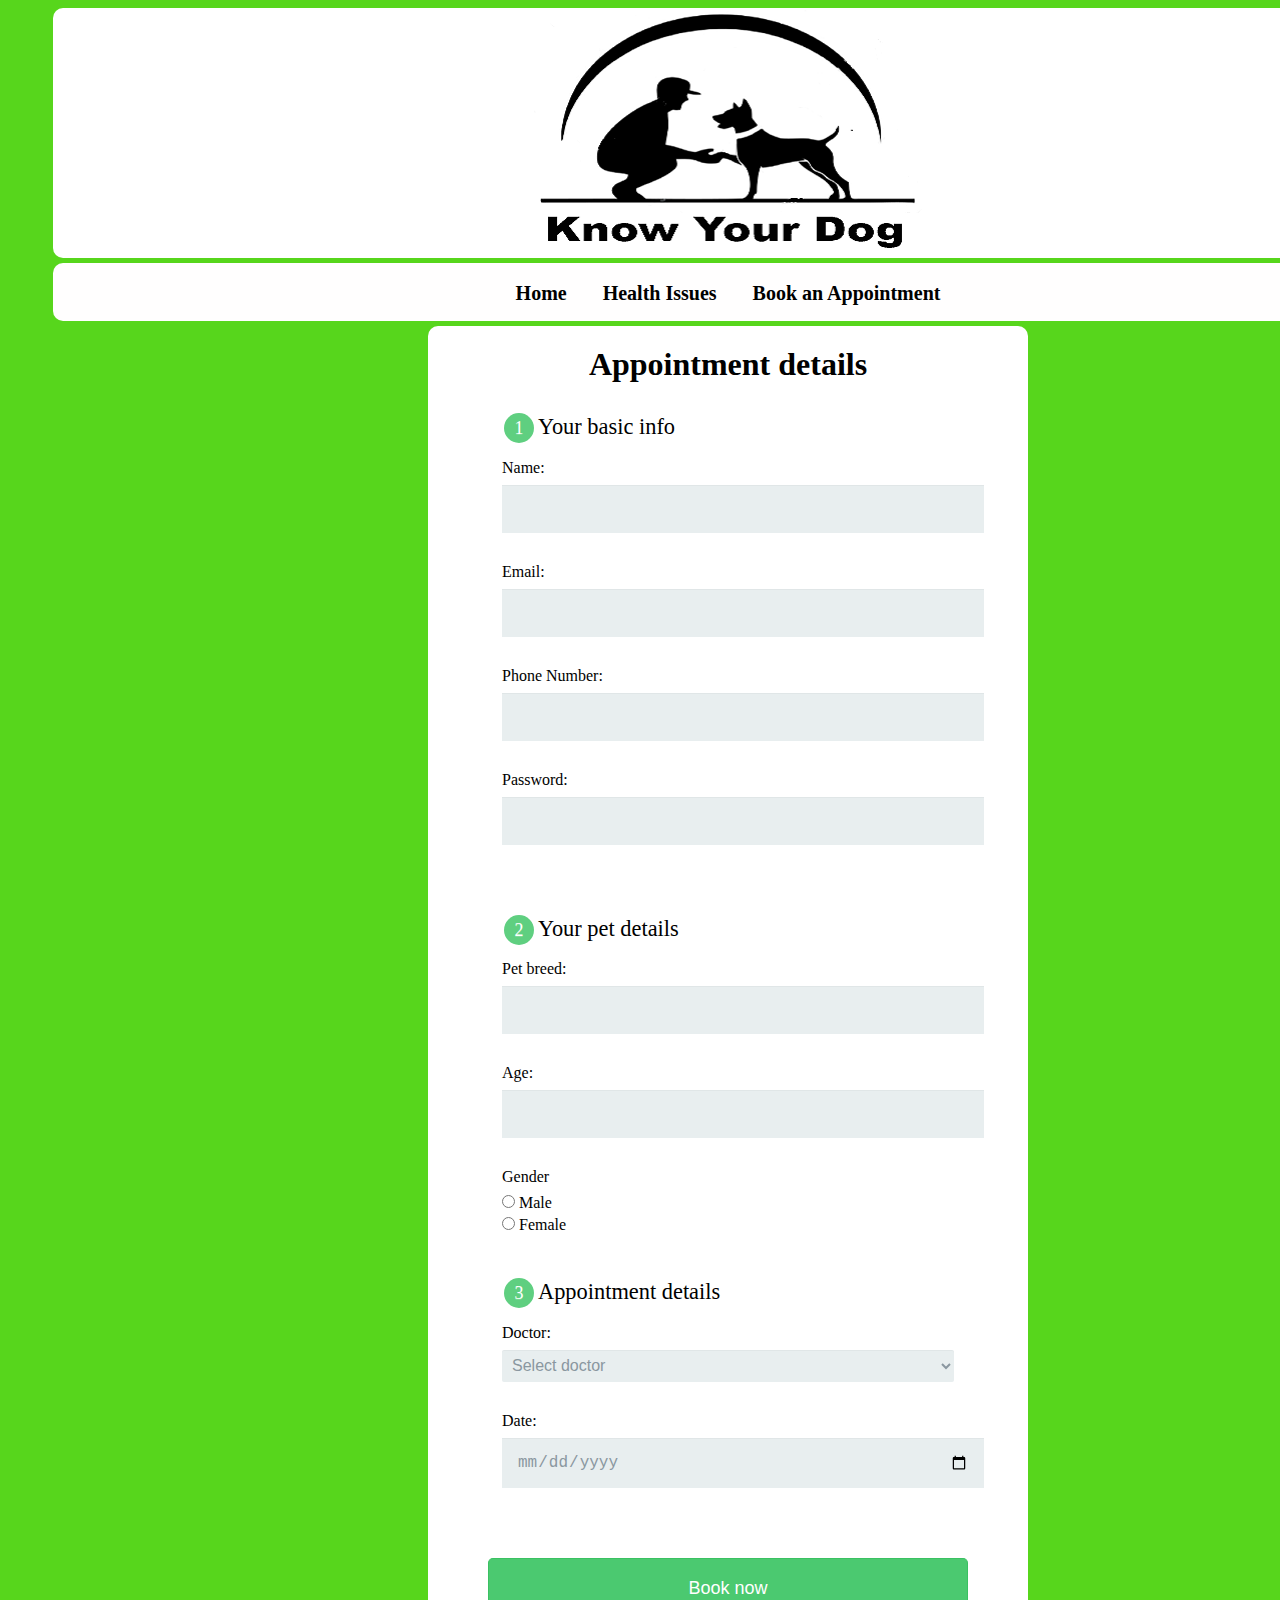
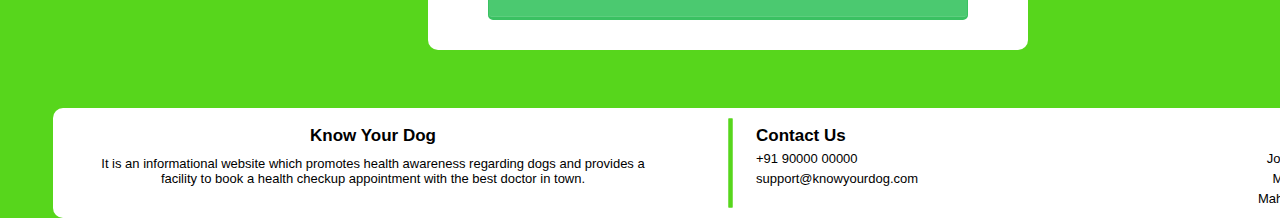
==== booking.html @ abc27318 "Appointment page added" ====
<!DOCTYPE html>
<!--
To change this license header, choose License Headers in Project Properties.
To change this template file, choose Tools | Templates
and open the template in the editor.
-->
<html>
    <head>
        <title>TODO supply a title</title>
        <meta charset="UTF-8">
        <meta name="viewport" content="width=device-width, initial-scale=1.0">
        <link rel="stylesheet" href="style.css">
        <link href='https://fonts.googleapis.com/css?family=Caladea' rel='stylesheet'>

    </head>
    <body>
        <header>
            <div class="logo"><div class="log_img"><p></p></div></div>
            <div class="nav">
                <ul>
  <li><a href="#">Home</a></li>
  <li><a href="#">Health Issues</a></li>
  <li><a href="#">Book an Appointment</a></li>
  
</ul>
            </div>
        </header>
        <div class="appointment">
            <form method="post">
      
                <h1>Appointment details</h1>
                
                <fieldset>
                  <legend><span class="number">1</span>Your basic info</legend>
                  <label for="name">Name:</label>
                  <input type="text" id="name" name="user_name">
                  
                  <label for="mail">Email:</label>
                  <input type="text" id="mail" name="user_email">
                  
                  <label for="phone">Phone Number:</label>
                  <input type="text" id="phone" name="user_phone">

                  <label for="password">Password:</label>
                  <input type="text" id="pass" name="user_pass">
                  
                </fieldset>
                
                <fieldset>
                  <legend><span class="number">2</span>Your pet details</legend>
                  <label for="pet_breed">Pet breed:</label>
                  <input type="text" id="breed"  name="breed">
                  
                  <label for="age">Age:</label>
                  <input type="text" id="age"  name="age">
                  
                  <label>Gender</label>
                  <input type="radio" id="male" value="Male" name="gender"><label for="male" class="light">Male</label><br>
                  <input type="radio" id="female" value="Female" name="gender"><label for="female" class="light">Female</label><br>
                </fieldset>
                
                <fieldset>
                  <legend><span class="number">3</span>Appointment details</legend>
                <label for="doctor">Doctor:</label>
                <select id="doctor" name="doctor">
                    <option value="thane" selected disabled hidden style='display: none' value=''>Select doctor</option>
                    <option value="thane">Dr. Kush Aswani, The Pet Hub, Thane(W)</option>
                    <option value="mulund">Dr. Ravi Taneja, Ultimate pet care, Mulund(W)</option>
                    <option value="dadar">Dr. Teena Agarwal, Pet Plus, Dadar(E)</option>
                    <option value="borivali">Dr. Riya Chaturvedi, The Paw Palace, Borivali(E)</option>
                    <option value="jogeshwari">Dr. Mukesh Rathod, Pet paradise, Jogeshwari(W)</option>
                   </select>
                
                  <label>Date:</label>
                  <input type="Date" id="date" name="date">
                       </fieldset>
                
                <button type="submit">Book now</button>
              </form>
              
        </div>
        <footer>
            <div id="web" style="text-align: center">
                <p style="font-size: 17px; font-weight: 600; padding-bottom: 5px">Know Your Dog</p>
                <p>It is an informational website which promotes health awareness regarding dogs and provides a facility to book a health checkup appointment with the best doctor in town.</p>
            </div>
            <div class="part"></div>
            <div id="contact" style="text-align: left">
                <p style="font-size: 17px; font-weight: 600">Contact Us</p>
                <p>+91 90000 00000</p>
                <p>support@knowyourdog.com</p>
            </div>
            <div id="address" style="text-align: right">
                <p style="font-size: 17px; font-weight: 600">Address</p>
                <p>Jogeshwari- East,</p>
                <p>Mumbai-400060,</p>
                <p>Maharashtra, India.</p>
            </div>
        </footer>
    </body>
</html>
---- style.css ----
/*
To change this license header, choose License Headers in Project Properties.
To change this template file, choose Tools | Templates
and open the template in the editor.
*/
/* 
    Created on : 28 Oct, 2020, 10:25:40 AM
    Author     : SUSHANT
*/

body{
    position: relative;
width: 1440px;
height: 1024px;

background: #57D61C;
}

.logo{
    position: absolute;
width: 1350px;
height: 250px;
left: 45px;


background: #FFFFFF;
border-radius: 10px;
}

.log_img{
    position:absolute;
    width:390px;
    height:250px;
    left:480px;
    background: url(Logo.png);
    
}

.nav{
    position: absolute;
width: 1350px;
height: 58px;
left: 45px;
top: 255px;

background: #FFFEFE;
border-radius: 10px;
}
ul {
  list-style-type: none;
  margin-top: 2.5px;
  padding:0px;
  overflow: hidden;
  text-align: center;
  
}

li {
    display: inline-block;
    
}

li a {
  display: inline-block;
  color: black;
  text-align: center;
  padding: 16px;
  text-decoration: none ;
  font-weight: bold;
  font-size: 20px;
  border-radius: 10px;
}

li a:hover {
  background-color: #57D61C;
}

.content{
    position: absolute;
width: 1190px;
height: 850px;
left: 125px;
top: 318px;

background: #FFFFFF;
border-radius: 10px;
}

#intro{
    position: absolute;
width: 1100px;
height: 520px;
left: 45px;
top: 36px;

background: url(bg.jpg);
border: 5px solid #57D61C;
border-radius: 20px;
}

.outer{
    position: absolute;
    width: 900px;
    height: 420px;
    left: 100px;
    top: 50px;
    background: rgba(255,255,255,0.3);
    border: 1px solid black;
    border-radius: 20px;
    text-align: center;
    font-family: 'Caladea'
}



#testimonials{
    position: absolute;
width: 1100px;
height: 240px;
left: 45px;
top: 580px;

background: #FFFFFF;
border: 5px solid #57D61C;

border-radius: 20px;
}

#photo1{
    
    position: absolute;
    
width: 158px;
height: 204px;
left: 26px;
top: 13px;
background: url(photo1.jpg);
border-radius: 10px 0px 10px 10px;
border: 5px solid #57D61C;
}

#testi1{
    position: absolute;
width: 330px;
height: 150px;
left: 194px;
top: 13px;

background: #C4C4C4;
border-radius: 0px 10px 10px 0px;
}

#testi1 .s{
    padding: 10px;
    padding-bottom: 0px;
    margin-top:0px;
    text-align: left;
}
#testi1 .b{
    padding: 10px;
    padding-bottom: 0px;
    margin-top:0px;
    text-align: right;
}

#photo2{
    position: absolute;
width: 158px;
height: 204px;
left: 906px;
top: 13px;

background: url(photo2.jpg);
border-radius: 0px 10px 10px 10px;
border: 5px solid #57D61C;
}

#testi2{
    position: absolute;
width: 330px;
height: 150px;
left: 576px;
top: 13px;

background: #C4C4C4;
border-radius: 10px 0px 0px 10px;
}

#testi2 .s{
    padding: 10px;
    padding-bottom: 0px;
    margin-top:0px;
    text-align: right;
}
#testi2 .b{
    padding: 10px;
    padding-bottom: 0px;
    margin-top:0px;
    text-align: left
}

footer{
    
    position: absolute;
width: 1350px;
height: 110px;
left: 45px;
top: 1700px;

background: #FFFFFF;
border-radius: 10px;
}

#web{
    position: absolute;
width: 580px;
height: 85px;
left: 30px;
top: 12.5px;


}

.part{
    position: absolute;
width: 85px;
height: 0px;
left: 632.5px;
top: 52.5px;

background: #57D61C;
border: 2px solid #57D61C;
transform: rotate(90deg)
}

#contact{
    position: absolute;
width: 273px;
height: 85px;
left: 698px;
top: 12.5px;


}

#address{
    position: absolute;
width: 273px;
height: 85px;
left: 1049px;
top: 12.5px;


}

footer p {
    margin-top:5px;
    font-family: sans-serif;
    font-weight: 400;
    font-size: 13px;
    padding:5px;
    padding-top: 0px;
    padding-bottom: 0px;
    margin-bottom:0px;
    color: black;
}


/* For Form */
.appointment{
position: absolute;
width: 600px;
height: auto;
left: 50%;
margin-right: -50%;
top: 318px;
transform: translate(-50%, 0);
background: #FFFFFF;
border-radius: 10px;
}

form {
    max-width: 300px;
    margin: 10px auto;
    padding: 10px 20px;
    background: #FFFFFF;
    border-radius: 8px;
  }
  
  h1 {
    margin: 0 0 30px 0;
    text-align: center;
  }
  
  input[type="text"],
  input[type="password"],
  input[type="date"],
  input[type="datetime"],
  input[type="email"],
  input[type="number"],
  input[type="search"],
  input[type="tel"],
  input[type="time"],
  input[type="url"],
  textarea,
  select {
    background: rgba(255,255,255,0.1);
    border: none;
    font-size: 16px;
    height: auto;
    margin: 0;
    outline: 0;
    padding: 15px;
    width: 100%;
    background-color: #e8eeef;
    color: #8a97a0;
    box-shadow: 0 1px 0 rgba(0,0,0,0.03) inset;
    margin-bottom: 30px;
  }
  
  input[type="radio"],
  input[type="checkbox"] {
    margin: 0 4px 8px 0;
  }
  
  select {
    padding: 6px;
    height: 32px;
    border-radius: 2px;
  }
  
  button {
    padding: 19px 39px 18px 39px;
    color: #FFF;
    background-color: #4bc970;
    font-size: 18px;
    text-align: center;
    font-style: normal;
    border-radius: 5px;
    width: 100%;
    border: 1px solid #3ac162;
    border-width: 1px 1px 3px;
    box-shadow: 0 -1px 0 rgba(255,255,255,0.1) inset;
    margin-bottom: 10px;
  }
  
  fieldset {
    margin-bottom: 30px;
    border: none;
  }
  
  legend {
    font-size: 1.4em;
    margin-bottom: 10px;
  }
  
  label {
    display: block;
    margin-bottom: 8px;
  }
  
  label.light {
    font-weight: 300;
    display: inline;
  }
  
  .number {
    background-color: #5fcf80;
    color: #fff;
    height: 30px;
    width: 30px;
    display: inline-block;
    font-size: 0.8em;
    margin-right: 4px;
    line-height: 30px;
    text-align: center;
    text-shadow: 0 1px 0 rgba(255,255,255,0.2);
    border-radius: 100%;
  }
  
  @media screen and (min-width: 480px) {
  
    form {
      max-width: 480px;
    }
  
  }
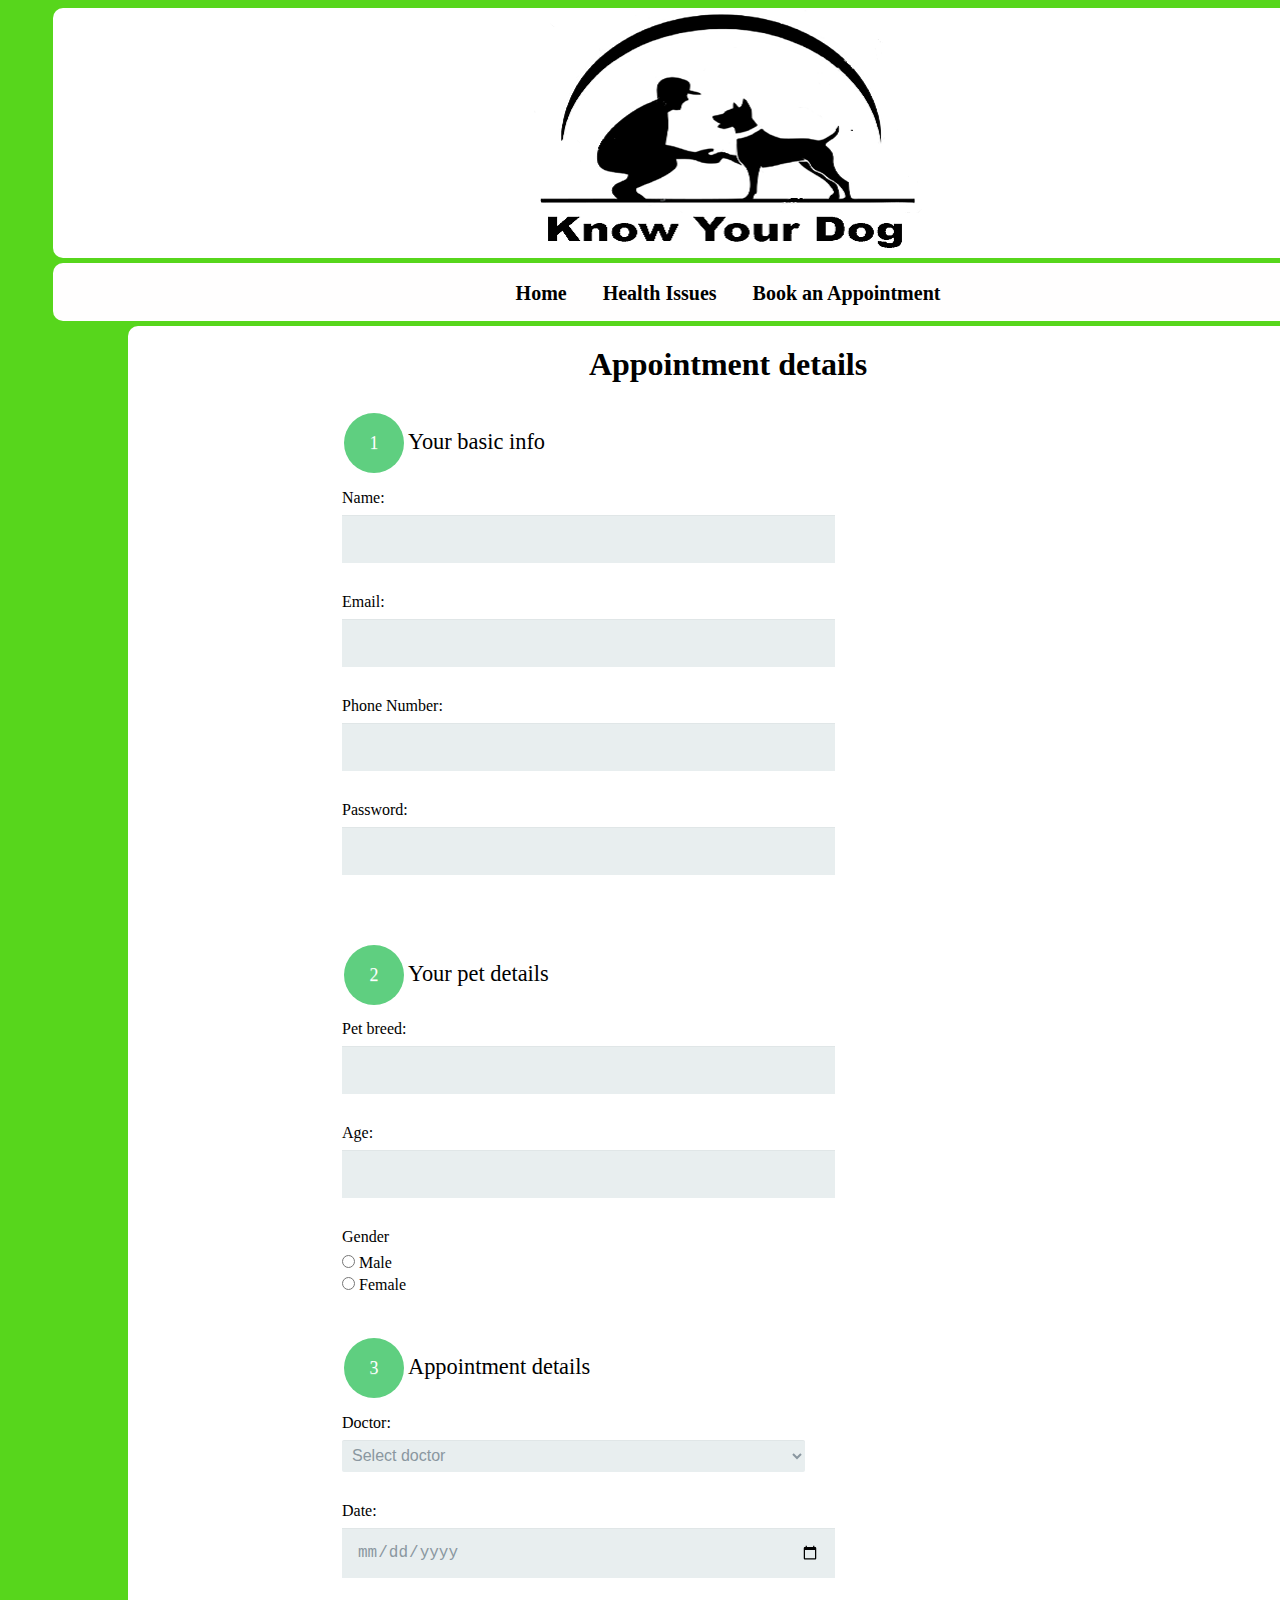
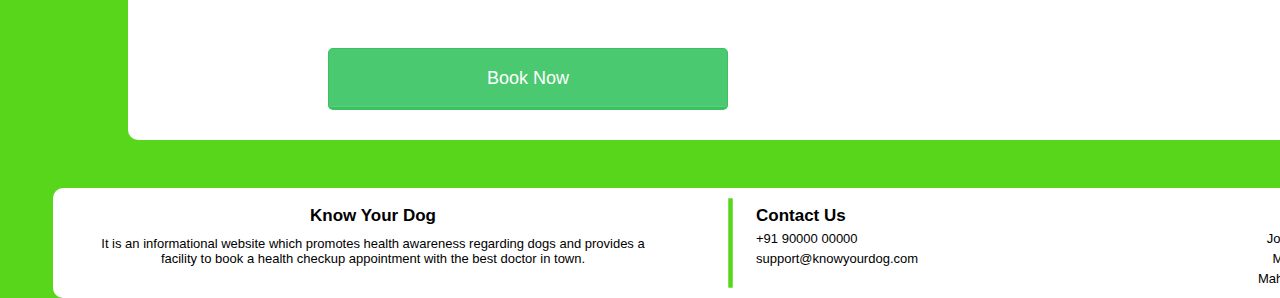
==== commit 861db1c9: "Add files via upload" ====
--- a/booking.html
+++ b/booking.html
@@ -11,75 +11,75 @@
         <meta name="viewport" content="width=device-width, initial-scale=1.0">
         <link rel="stylesheet" href="style.css">
         <link href='https://fonts.googleapis.com/css?family=Caladea' rel='stylesheet'>
-
+        <script src="script.js"></script>
     </head>
     <body>
         <header>
             <div class="logo"><div class="log_img"><p></p></div></div>
             <div class="nav">
                 <ul>
-  <li><a href="#">Home</a></li>
+  <li><a href="index.html">Home</a></li>
   <li><a href="#">Health Issues</a></li>
-  <li><a href="#">Book an Appointment</a></li>
+  <li><a href="booking.html">Book an Appointment</a></li>
   
 </ul>
             </div>
         </header>
         <div class="appointment">
-            <form method="post">
+            <form name="regform" id="rform" method="post">
       
                 <h1>Appointment details</h1>
                 
                 <fieldset>
                   <legend><span class="number">1</span>Your basic info</legend>
                   <label for="name">Name:</label>
-                  <input type="text" id="name" name="user_name">
+                  <input type="text" id="Name" name="Name"><span id="name"></span>
                   
                   <label for="mail">Email:</label>
-                  <input type="text" id="mail" name="user_email">
+                  <input type="text" id="Email" name="Email"><span id="email"></span>
                   
                   <label for="phone">Phone Number:</label>
-                  <input type="text" id="phone" name="user_phone">
+                  <input type="text" id="Mobile" name="Mobile"><span id="mobile"></span>
 
                   <label for="password">Password:</label>
-                  <input type="text" id="pass" name="user_pass">
+                  <input type="text" id="Password" name="Password"><span id="password"></span>
                   
                 </fieldset>
                 
                 <fieldset>
                   <legend><span class="number">2</span>Your pet details</legend>
                   <label for="pet_breed">Pet breed:</label>
-                  <input type="text" id="breed"  name="breed">
+                  <input type="text" id="Breed"  name="Breed"><span id="breed"></span>
                   
                   <label for="age">Age:</label>
-                  <input type="text" id="age"  name="age">
+                  <input type="text" id="age"  name="age"><span id="age1"></span>
                   
                   <label>Gender</label>
                   <input type="radio" id="male" value="Male" name="gender"><label for="male" class="light">Male</label><br>
-                  <input type="radio" id="female" value="Female" name="gender"><label for="female" class="light">Female</label><br>
+                  <input type="radio" id="female" value="Female" name="gender"><label for="female" class="light">Female</label><span id="gender"></span><br>
                 </fieldset>
                 
                 <fieldset>
                   <legend><span class="number">3</span>Appointment details</legend>
                 <label for="doctor">Doctor:</label>
                 <select id="doctor" name="doctor">
-                    <option value="thane" selected disabled hidden style='display: none' value=''>Select doctor</option>
+                    <option value="none" selected disabled hidden style='display: none' >Select doctor</option>
                     <option value="thane">Dr. Kush Aswani, The Pet Hub, Thane(W)</option>
                     <option value="mulund">Dr. Ravi Taneja, Ultimate pet care, Mulund(W)</option>
                     <option value="dadar">Dr. Teena Agarwal, Pet Plus, Dadar(E)</option>
                     <option value="borivali">Dr. Riya Chaturvedi, The Paw Palace, Borivali(E)</option>
                     <option value="jogeshwari">Dr. Mukesh Rathod, Pet paradise, Jogeshwari(W)</option>
-                   </select>
+                   </select><span id="Doctor"></span>
                 
                   <label>Date:</label>
-                  <input type="Date" id="date" name="date">
+                  <input type="Date" id="date" name="date"><span id="Date"></span>
                        </fieldset>
                 
-                <button type="submit">Book now</button>
+                <input type="button" value="Book Now" onclick="validateForm()"><span id="Complete"></span>
               </form>
               
         </div>
-        <footer>
+        <footer id="book_footer">
             <div id="web" style="text-align: center">
                 <p style="font-size: 17px; font-weight: 600; padding-bottom: 5px">Know Your Dog</p>
                 <p>It is an informational website which promotes health awareness regarding dogs and provides a facility to book a health checkup appointment with the best doctor in town.</p>
--- a/style.css
+++ b/style.css
@@ -200,12 +200,23 @@
 }
 
 footer{
-    
     position: absolute;
 width: 1350px;
 height: 110px;
 left: 45px;
-top: 1700px;
+top: 1174px;
+
+background: #FFFFFF;
+border-radius: 10px;
+}
+
+#book_footer{
+    
+    position: absolute;
+width: 1350px;
+height: 110px;
+left: 45px;
+top: 1780px;
 
 background: #FFFFFF;
 border-radius: 10px;
@@ -269,7 +280,7 @@
 /* For Form */
 .appointment{
 position: absolute;
-width: 600px;
+width: 1200px;
 height: auto;
 left: 50%;
 margin-right: -50%;
@@ -287,7 +298,7 @@
     border-radius: 8px;
   }
   
-  h1 {
+ form h1 {
     margin: 0 0 30px 0;
     text-align: center;
   }
@@ -311,13 +322,19 @@
     margin: 0;
     outline: 0;
     padding: 15px;
-    width: 100%;
+    width: 60%;
     background-color: #e8eeef;
     color: #8a97a0;
     box-shadow: 0 1px 0 rgba(0,0,0,0.03) inset;
     margin-bottom: 30px;
   }
   
+  span{
+      font-size: 16px;
+      padding: 15px;
+      color: red;
+  }
+  
   input[type="radio"],
   input[type="checkbox"] {
     margin: 0 4px 8px 0;
@@ -329,7 +346,7 @@
     border-radius: 2px;
   }
   
-  button {
+  input[type="button"] {
     padding: 19px 39px 18px 39px;
     color: #FFF;
     background-color: #4bc970;
@@ -337,7 +354,7 @@
     text-align: center;
     font-style: normal;
     border-radius: 5px;
-    width: 100%;
+    width: 50%;
     border: 1px solid #3ac162;
     border-width: 1px 1px 3px;
     box-shadow: 0 -1px 0 rgba(255,255,255,0.1) inset;
@@ -381,7 +398,7 @@
   @media screen and (min-width: 480px) {
   
     form {
-      max-width: 480px;
+      max-width: 800px;
     }
   
-  }+  }
